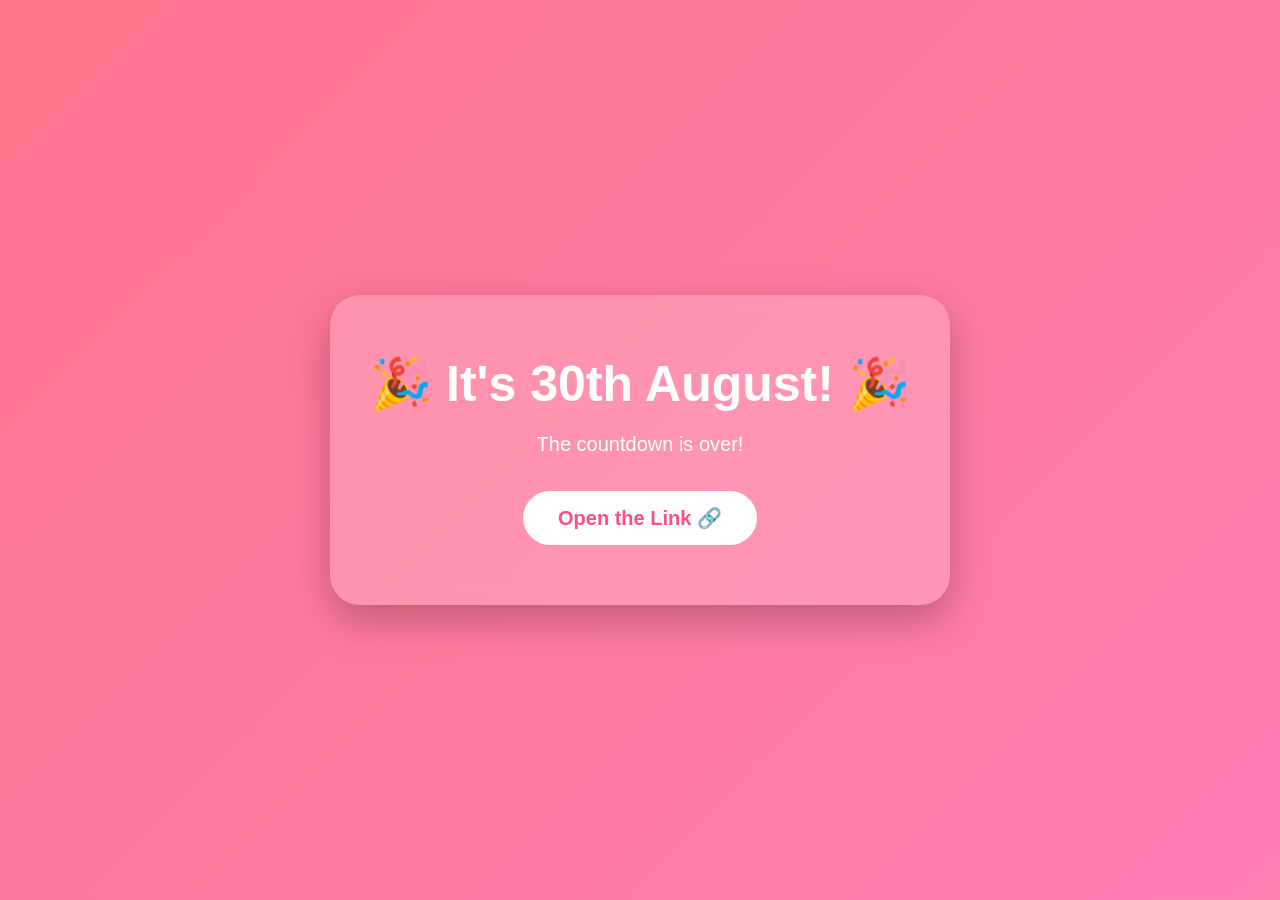
==== celebration.html @ e4465236 "Initial commit" ====
<!DOCTYPE html>
<html lang="en">

<head>

    <meta charset="UTF-8">

    <meta name="viewport"
          content="width=device-width, initial-scale=1.0">

    <title>It's 30th August! 🎉</title>

    <style>

        * {
            margin: 0;
            padding: 0;
            box-sizing: border-box;
        }

        body {
            min-height: 100vh;

            display: flex;
            justify-content: center;
            align-items: center;

            font-family: Arial, sans-serif;

            background: linear-gradient(
                135deg,
                #ff758c,
                #ff7eb3
            );

            color: white;
        }

        .card {
            text-align: center;

            padding: 60px 40px;

            border-radius: 30px;

            background: rgba(255, 255, 255, 0.2);

            backdrop-filter: blur(10px);

            box-shadow:
                0 15px 40px rgba(0, 0, 0, 0.25);
        }

        h1 {
            font-size: 50px;

            margin-bottom: 20px;
        }

        p {
            font-size: 20px;

            margin-bottom: 35px;
        }

        .link-button {
            display: inline-block;

            padding: 15px 35px;

            border-radius: 50px;

            background: white;

            color: #ff4f81;

            text-decoration: none;

            font-size: 20px;

            font-weight: bold;

            transition: 0.3s;
        }

        .link-button:hover {
            transform: scale(1.08);

            box-shadow:
                0 8px 20px rgba(0, 0, 0, 0.2);
        }

    </style>

</head>

<body>

    <div class="card">

        <h1>🎉 It's 30th August! 🎉</h1>

        <p>
            The countdown is over!
        </p>

        <!-- CHANGE THIS LINK -->
        <a
            href="https://www.google.com"
            class="link-button"
            target="_blank">
            Open the Link 🔗
        </a>

    </div>

</body>

</html>
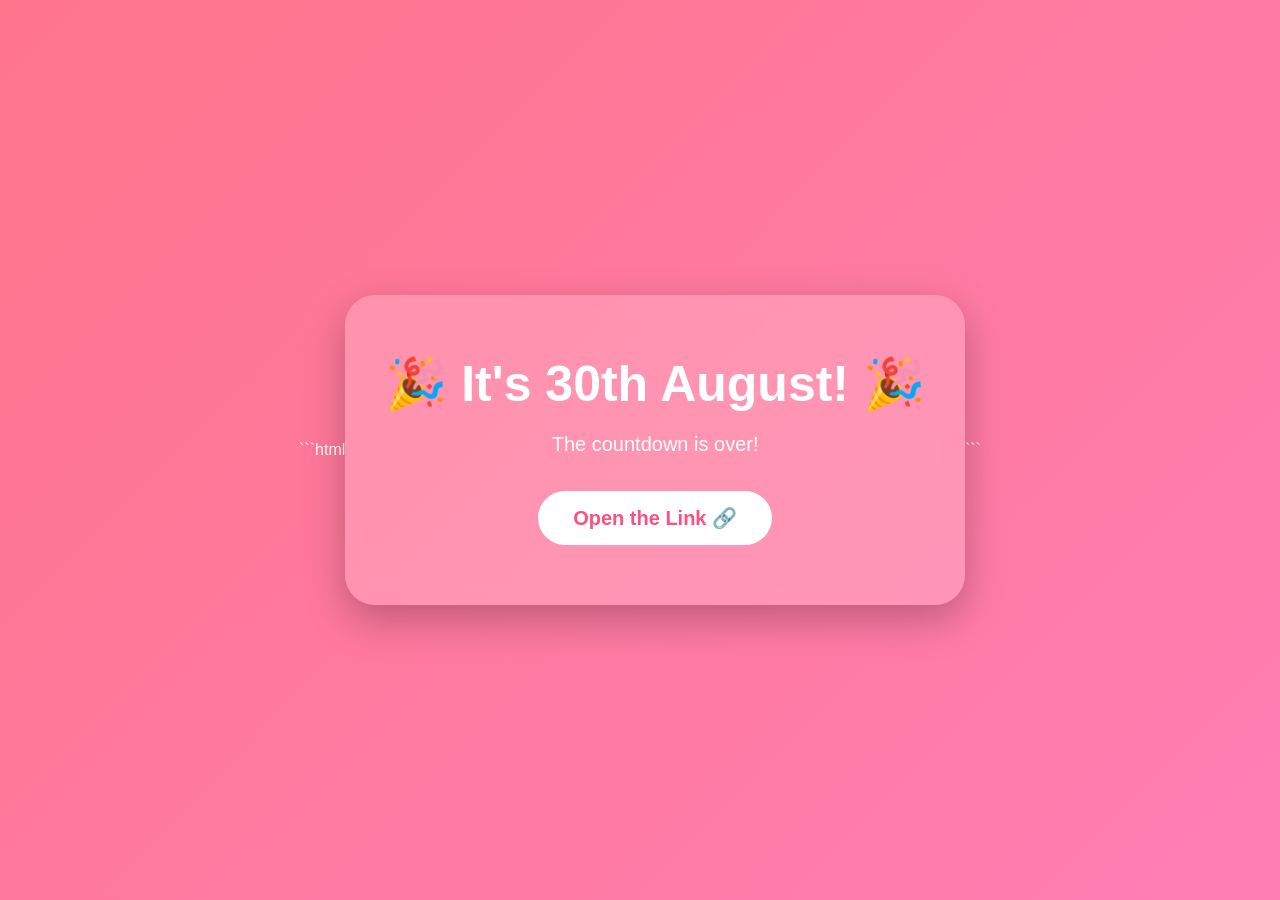
==== commit 2574f0d1: "Link changes" ====
--- a/celebration.html
+++ b/celebration.html
@@ -1,3 +1,4 @@
+```html
 <!DOCTYPE html>
 <html lang="en">
 
@@ -104,11 +105,10 @@
             The countdown is over!
         </p>
 
-        <!-- CHANGE THIS LINK -->
+        <!-- Birthday Website Link -->
         <a
-            href="https://www.google.com"
-            class="link-button"
-            target="_blank">
+            href="https://nitilikesbrownie.github.io/Birthday/"
+            class="link-button">
             Open the Link 🔗
         </a>
 
@@ -116,4 +116,5 @@
 
 </body>
 
-</html>+</html>
+```
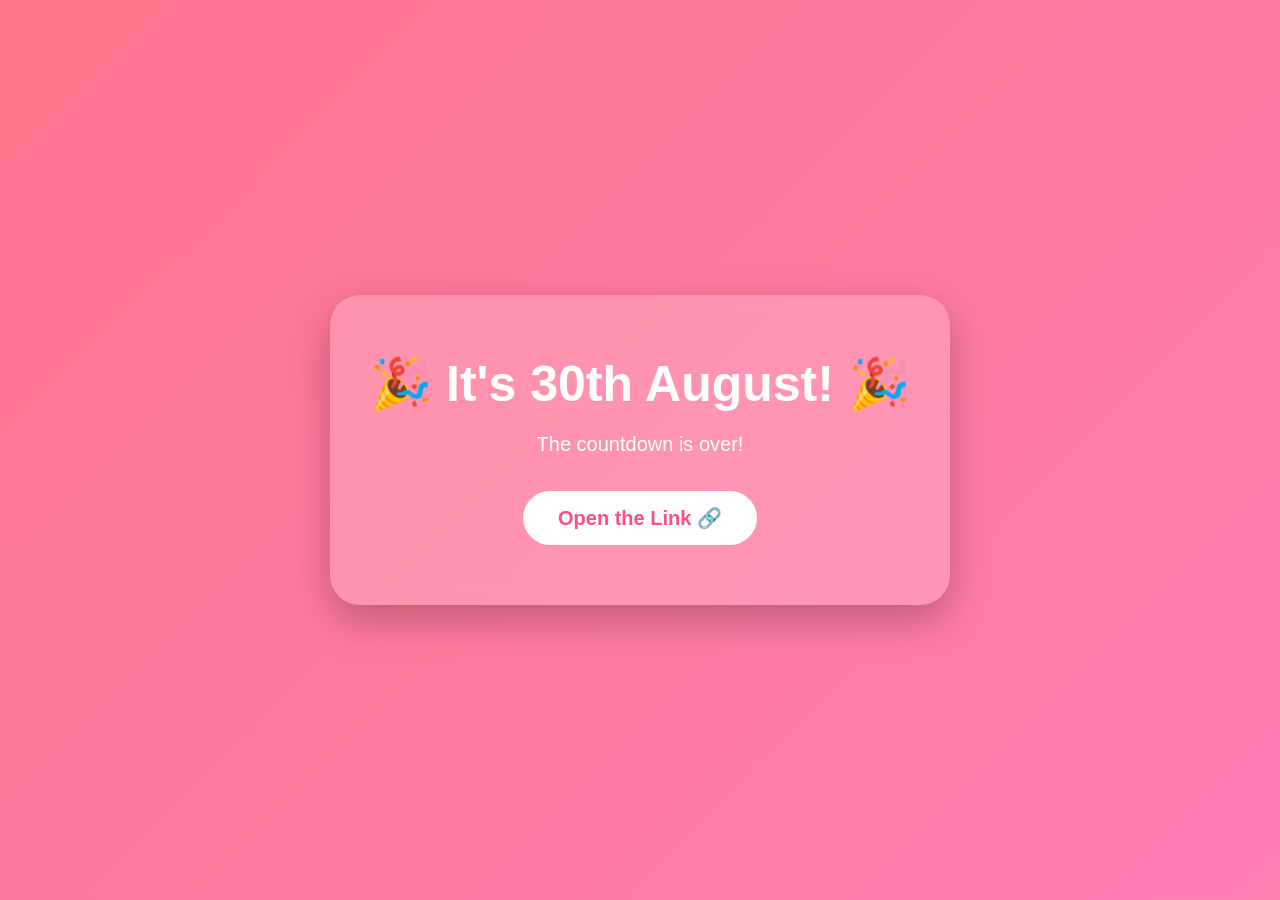
==== commit b9250e86: "Code typo fix" ====
--- a/celebration.html
+++ b/celebration.html
@@ -1,4 +1,3 @@
-```html
 <!DOCTYPE html>
 <html lang="en">
 
@@ -116,5 +115,4 @@
 
 </body>
 
-</html>
-```
+</html>
